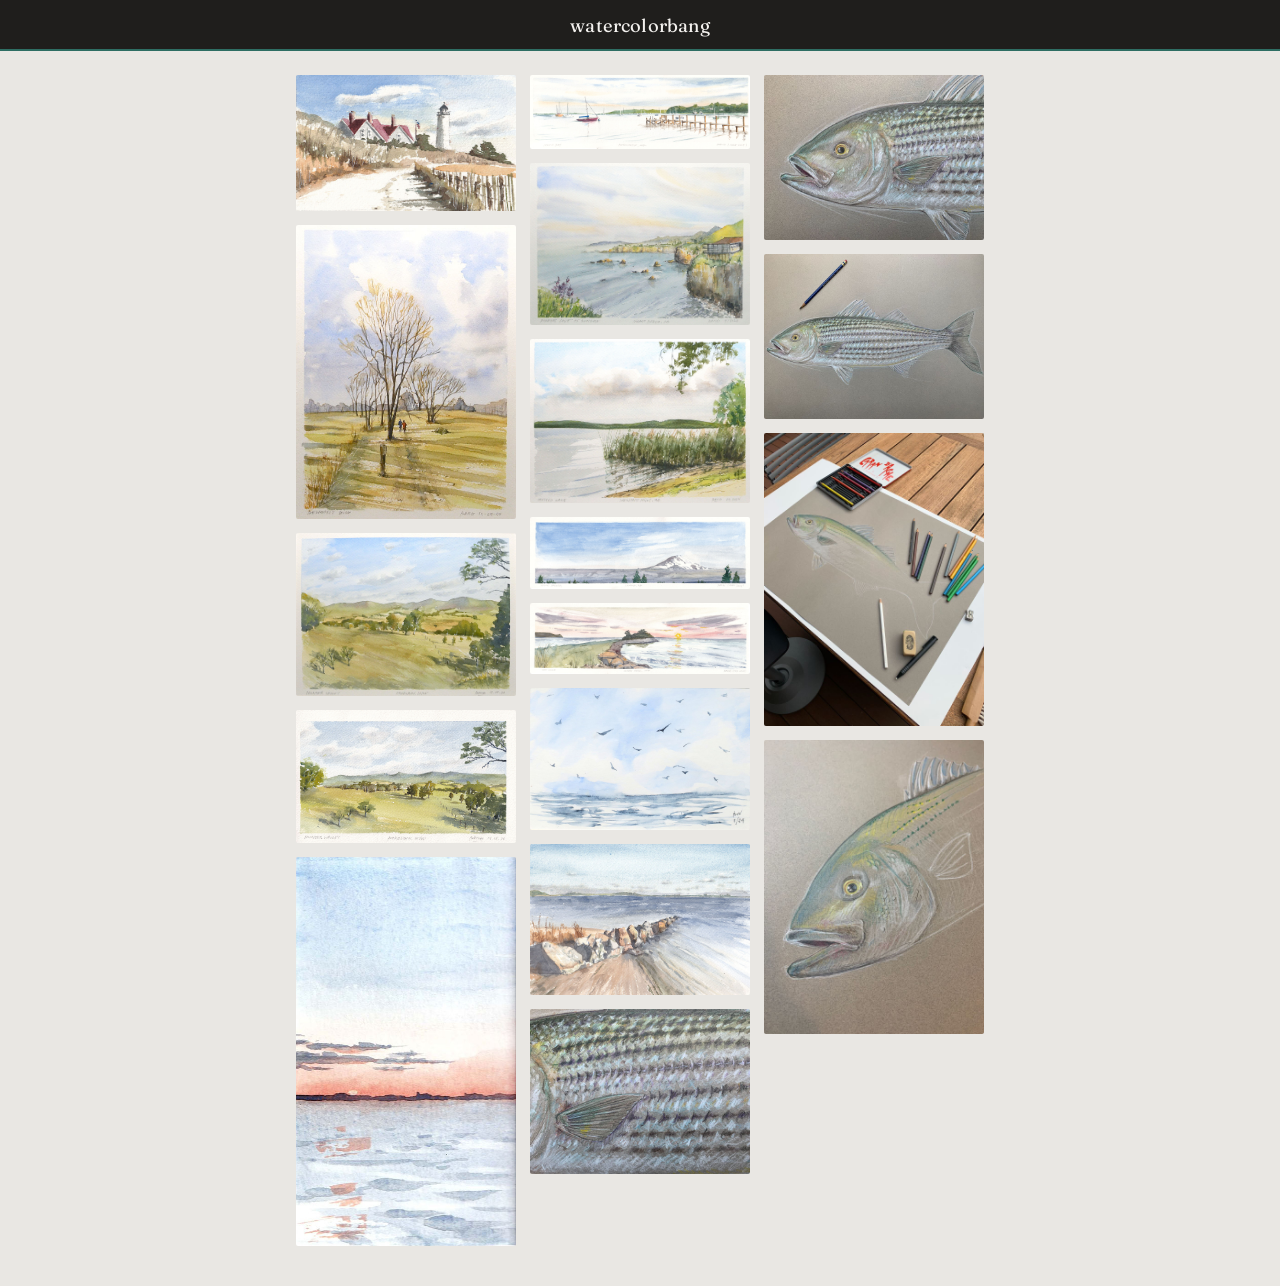
==== index.html @ dc931125 "List uploaded paintings and open them in a modal viewer Adds the 17 uploaded scans to gallery.json (" ====
<!DOCTYPE html>
<html lang="en">
<head>
  <meta charset="UTF-8">
  <meta name="viewport" content="width=device-width, initial-scale=1, viewport-fit=cover">
  <title>watercolorbang</title>
  <link rel="preconnect" href="https://fonts.googleapis.com">
  <link rel="preconnect" href="https://fonts.gstatic.com" crossorigin>
  <link rel="stylesheet" href="https://fonts.googleapis.com/css2?family=Fraunces:opsz,wght@9..144,420&family=Work+Sans:wght@400;500&display=swap">
  <link rel="stylesheet" href="styles.css">
</head>
<body>
  <header class="banner">
    <h1 class="banner__title">watercolorbang</h1>
  </header>

  <main class="content">
    <section class="gallery" aria-label="Paintings">
      <div class="gallery__grid" id="gallery-grid"></div>
      <p class="gallery__empty" id="gallery-empty" hidden>paintings will appear here.</p>
    </section>
  </main>

  <div class="lightbox" id="lightbox" hidden>
    <button class="lightbox__close" id="lightbox-close" aria-label="Close">&times;</button>
    <img class="lightbox__image" id="lightbox-image" alt="">
    <p class="lightbox__caption" id="lightbox-caption"></p>
  </div>

  <script src="gallery.js" defer></script>
</body>
</html>
---- styles.css ----
:root {
  --bg: #e9e7e3;
  --banner-bg: #1f1e1c;
  --text: #1f1e1c;
  --text-inverse: #f3f1ee;
  --muted: #6b6862;
  --accent: #2e6e63;
}

@media (prefers-color-scheme: dark) {
  :root:not([data-theme="light"]) {
    --bg: #201f1d;
    --banner-bg: #2a2926;
    --text: #f3f1ee;
    --text-inverse: #f3f1ee;
    --muted: #a8a39b;
    --accent: #4fa396;
  }
}

:root[data-theme="dark"] {
  --bg: #201f1d;
  --banner-bg: #2a2926;
  --text: #f3f1ee;
  --text-inverse: #f3f1ee;
  --muted: #a8a39b;
  --accent: #4fa396;
}

* {
  box-sizing: border-box;
  margin: 0;
  padding: 0;
}

html, body {
  min-height: 100%;
  background: var(--bg);
  color: var(--text);
  font-family: "Work Sans", -apple-system, BlinkMacSystemFont, sans-serif;
}

.banner {
  background: var(--banner-bg);
  padding: max(env(safe-area-inset-top), 14px) 20px 12px;
  border-bottom: 2px solid var(--accent);
}

.banner__title {
  font-family: "Fraunces", Georgia, serif;
  font-size: 1.15rem;
  font-weight: 420;
  letter-spacing: 0.01em;
  color: var(--text-inverse);
  text-align: center;
  text-wrap: balance;
}

.content {
  padding: 24px 16px 40px;
  max-width: 720px;
  margin: 0 auto;
}

.gallery__grid {
  columns: 2;
  column-gap: 10px;
}

.gallery__figure {
  break-inside: avoid;
  margin: 0 0 10px;
}

.gallery__link {
  display: block;
  width: 100%;
  border: 0;
  padding: 0;
  background: none;
  cursor: zoom-in;
}

.gallery__image {
  display: block;
  width: 100%;
  height: auto;
  border-radius: 2px;
}

.gallery__caption {
  margin-top: 6px;
  font-size: 0.78rem;
  color: var(--muted);
}

.gallery__empty {
  padding: 32px 0;
  font-size: 0.9rem;
  color: var(--muted);
  text-align: center;
}

@media (min-width: 640px) {
  .gallery__grid {
    columns: 3;
    column-gap: 14px;
  }

  .gallery__figure {
    margin-bottom: 14px;
  }
}

.lightbox {
  position: fixed;
  inset: 0;
  z-index: 10;
  display: flex;
  flex-direction: column;
  align-items: center;
  justify-content: center;
  gap: 12px;
  padding: max(env(safe-area-inset-top), 20px) 20px max(env(safe-area-inset-bottom), 20px);
  background: rgba(10, 10, 9, 0.92);
}

.lightbox[hidden] {
  display: none;
}

.lightbox__image {
  display: block;
  max-width: 100%;
  max-height: 80vh;
  border-radius: 2px;
}

.lightbox__caption {
  color: var(--text-inverse);
  font-size: 0.85rem;
  text-align: center;
}

.lightbox__caption[hidden] {
  display: none;
}

.lightbox__close {
  position: absolute;
  top: max(env(safe-area-inset-top), 12px);
  right: 16px;
  width: 40px;
  height: 40px;
  border: 0;
  border-radius: 50%;
  background: rgba(255, 255, 255, 0.12);
  color: var(--text-inverse);
  font-size: 1.6rem;
  line-height: 1;
  cursor: pointer;
}

.lightbox__close:focus-visible,
.gallery__link:focus-visible {
  outline: 2px solid var(--accent);
  outline-offset: 2px;
}
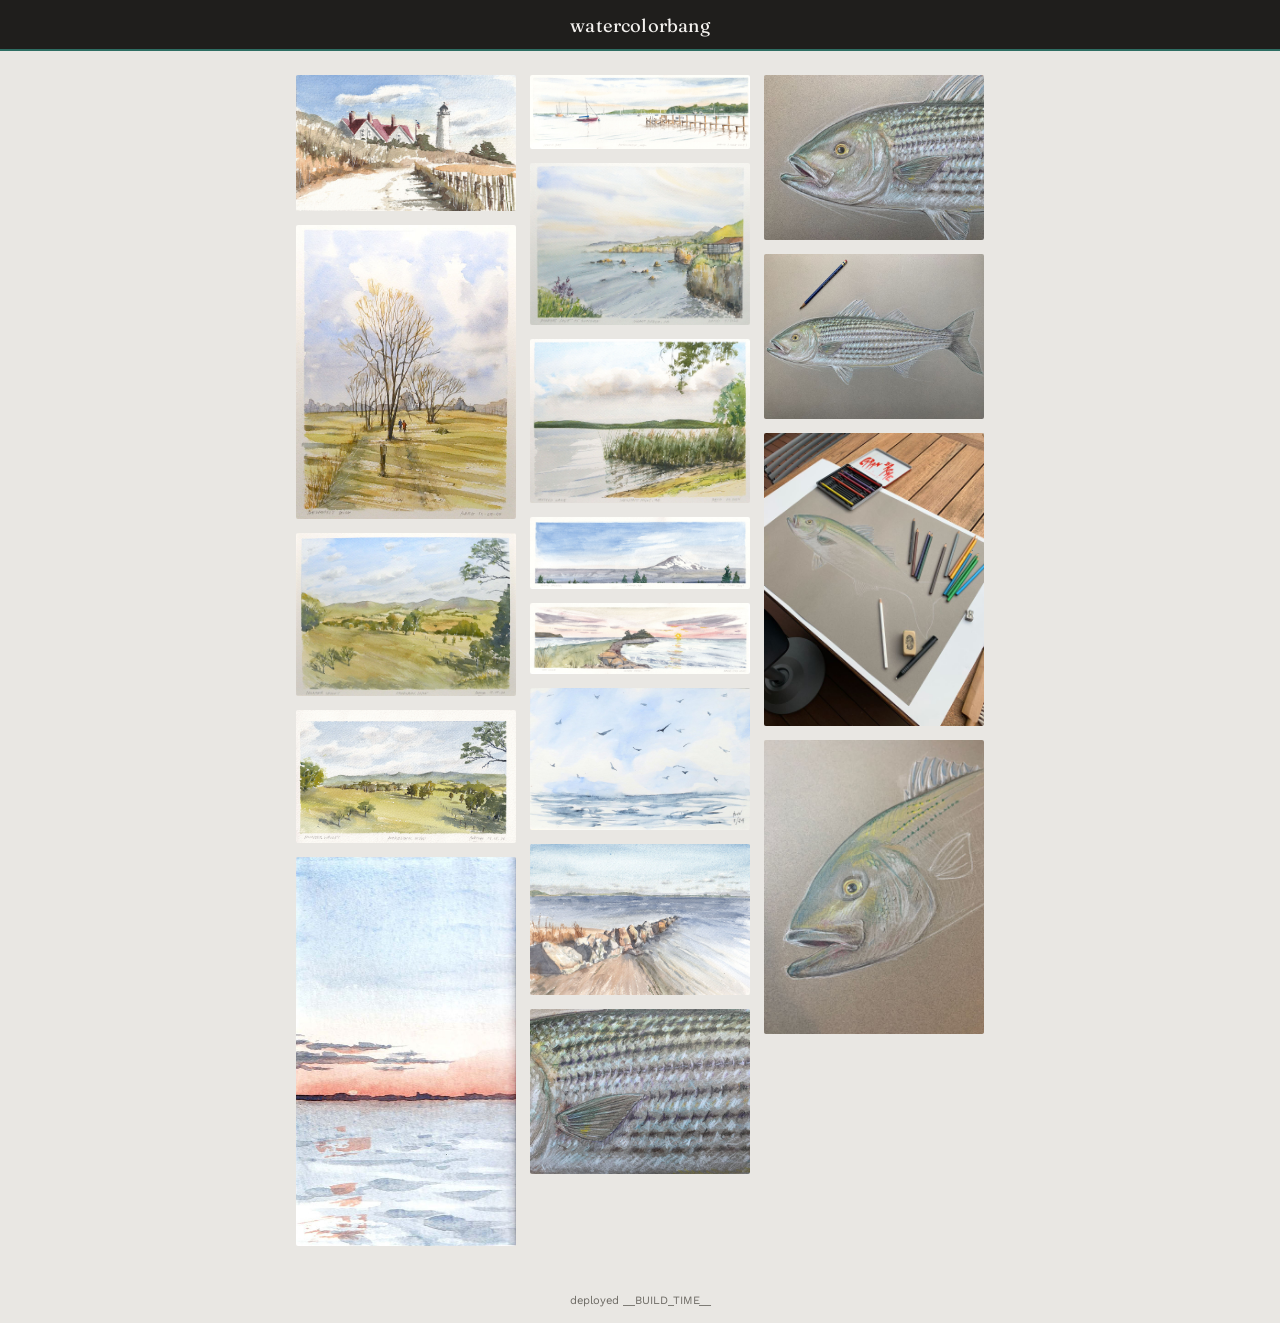
==== commit fda216a1: "Show the deploy timestamp in the page footer The GitHub Actions workflow now stamps the real build t" ====
--- a/index.html
+++ b/index.html
@@ -2,7 +2,7 @@
 <html lang="en">
 <head>
   <meta charset="UTF-8">
-  <meta name="viewport" content="width=device-width, initial-scale=1, viewport-fit=cover">
+  <meta name="viewport" content="width=device-width, initial-scale=1, maximum-scale=1, user-scalable=no, viewport-fit=cover">
   <title>watercolorbang</title>
   <link rel="preconnect" href="https://fonts.googleapis.com">
   <link rel="preconnect" href="https://fonts.gstatic.com" crossorigin>
@@ -21,9 +21,13 @@
     </section>
   </main>
 
+  <footer class="footer">deployed __BUILD_TIME__</footer>
+
   <div class="lightbox" id="lightbox" hidden>
     <button class="lightbox__close" id="lightbox-close" aria-label="Close">&times;</button>
-    <img class="lightbox__image" id="lightbox-image" alt="">
+    <div class="lightbox__stage" id="lightbox-stage">
+      <img class="lightbox__image" id="lightbox-image" alt="">
+    </div>
     <p class="lightbox__caption" id="lightbox-caption"></p>
   </div>
 
--- a/styles.css
+++ b/styles.css
@@ -101,6 +101,13 @@
   text-align: center;
 }
 
+.footer {
+  padding: 8px 16px max(env(safe-area-inset-bottom), 16px);
+  font-size: 0.7rem;
+  color: var(--muted);
+  text-align: center;
+}
+
 @media (min-width: 640px) {
   .gallery__grid {
     columns: 3;
@@ -129,15 +136,28 @@
   display: none;
 }
 
+.lightbox__stage {
+  flex: 1;
+  min-height: 0;
+  width: 100%;
+  display: flex;
+  align-items: center;
+  justify-content: center;
+  overflow: hidden;
+  touch-action: none;
+}
+
 .lightbox__image {
   display: block;
   max-width: 100%;
-  max-height: 80vh;
+  max-height: 100%;
   border-radius: 2px;
+  transform-origin: center;
+  touch-action: none;
 }
 
 .lightbox__caption {
-  color: var(--text-inverse);
+  color: #ffffff;
   font-size: 0.85rem;
   text-align: center;
 }
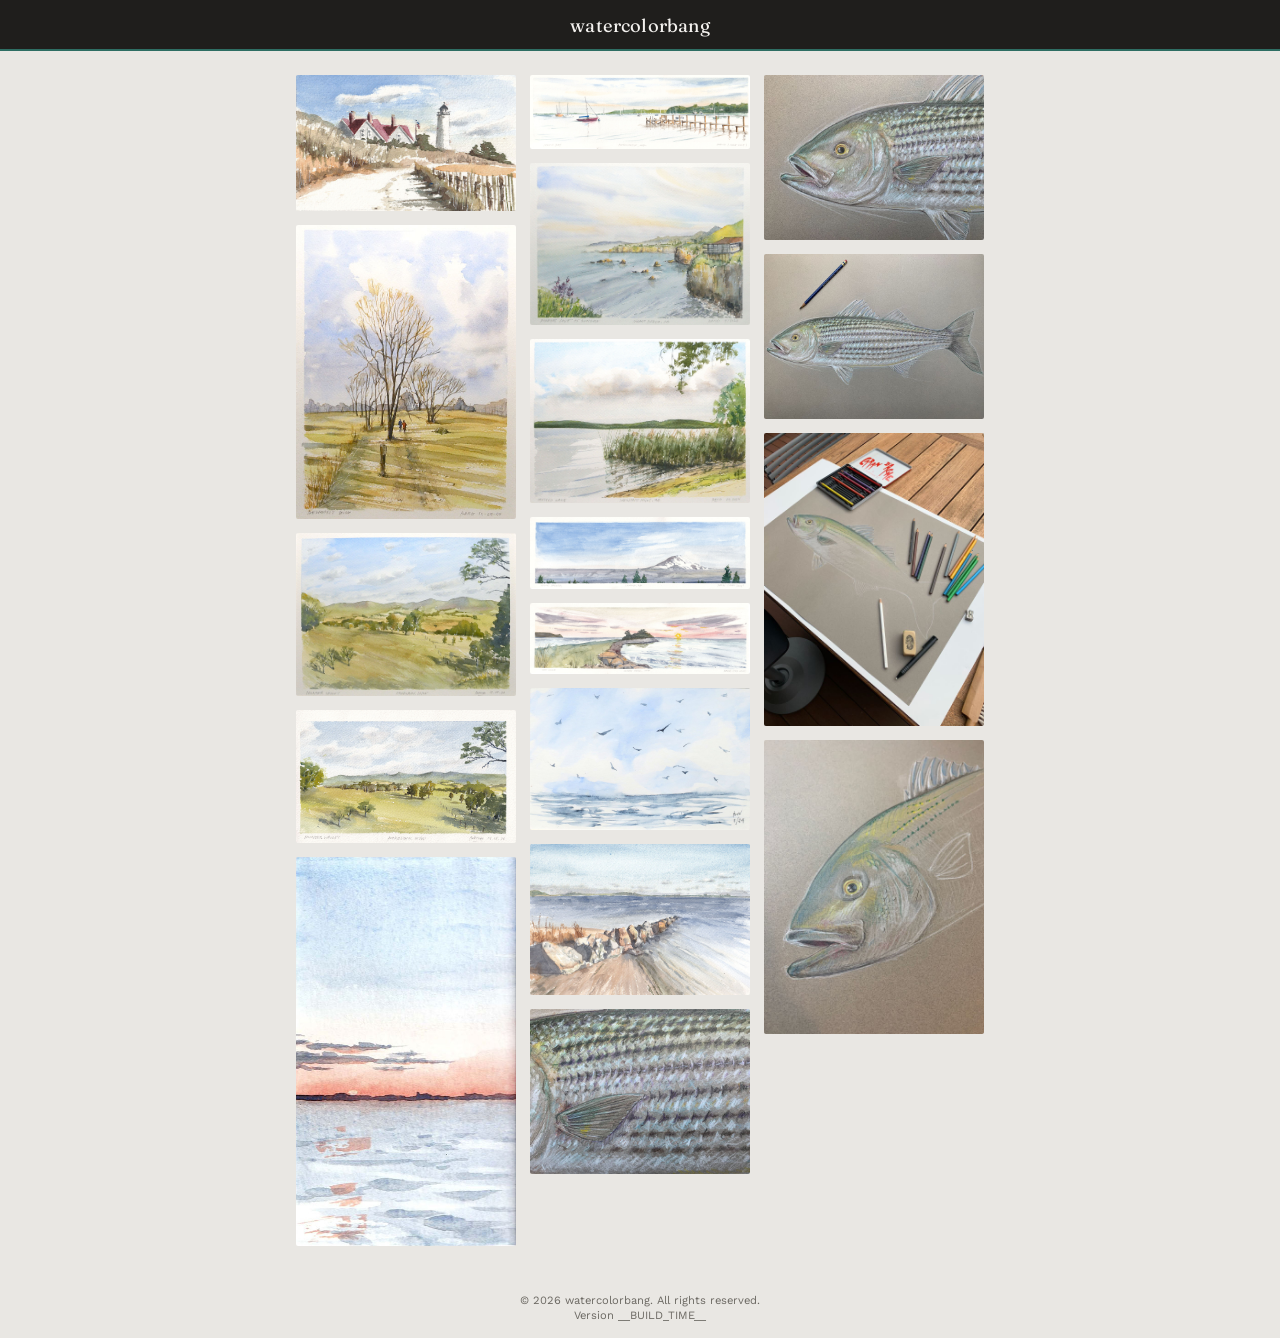
==== commit 8b034889: "Add copyright line and rename footer to Version Co-Authored-By: Claude Sonnet 5 <noreply@anthropic.c" ====
--- a/index.html
+++ b/index.html
@@ -21,7 +21,10 @@
     </section>
   </main>
 
-  <footer class="footer">deployed __BUILD_TIME__</footer>
+  <footer class="footer">
+    <p class="footer__copyright">&copy; 2026 watercolorbang. All rights reserved.</p>
+    <p class="footer__version">Version __BUILD_TIME__</p>
+  </footer>
 
   <div class="lightbox" id="lightbox" hidden>
     <button class="lightbox__close" id="lightbox-close" aria-label="Close">&times;</button>
--- a/styles.css
+++ b/styles.css
@@ -103,9 +103,16 @@
 
 .footer {
   padding: 8px 16px max(env(safe-area-inset-bottom), 16px);
-  font-size: 0.7rem;
   color: var(--muted);
   text-align: center;
+}
+
+.footer p {
+  font-size: 0.7rem;
+}
+
+.footer__copyright {
+  margin-bottom: 2px;
 }
 
 @media (min-width: 640px) {
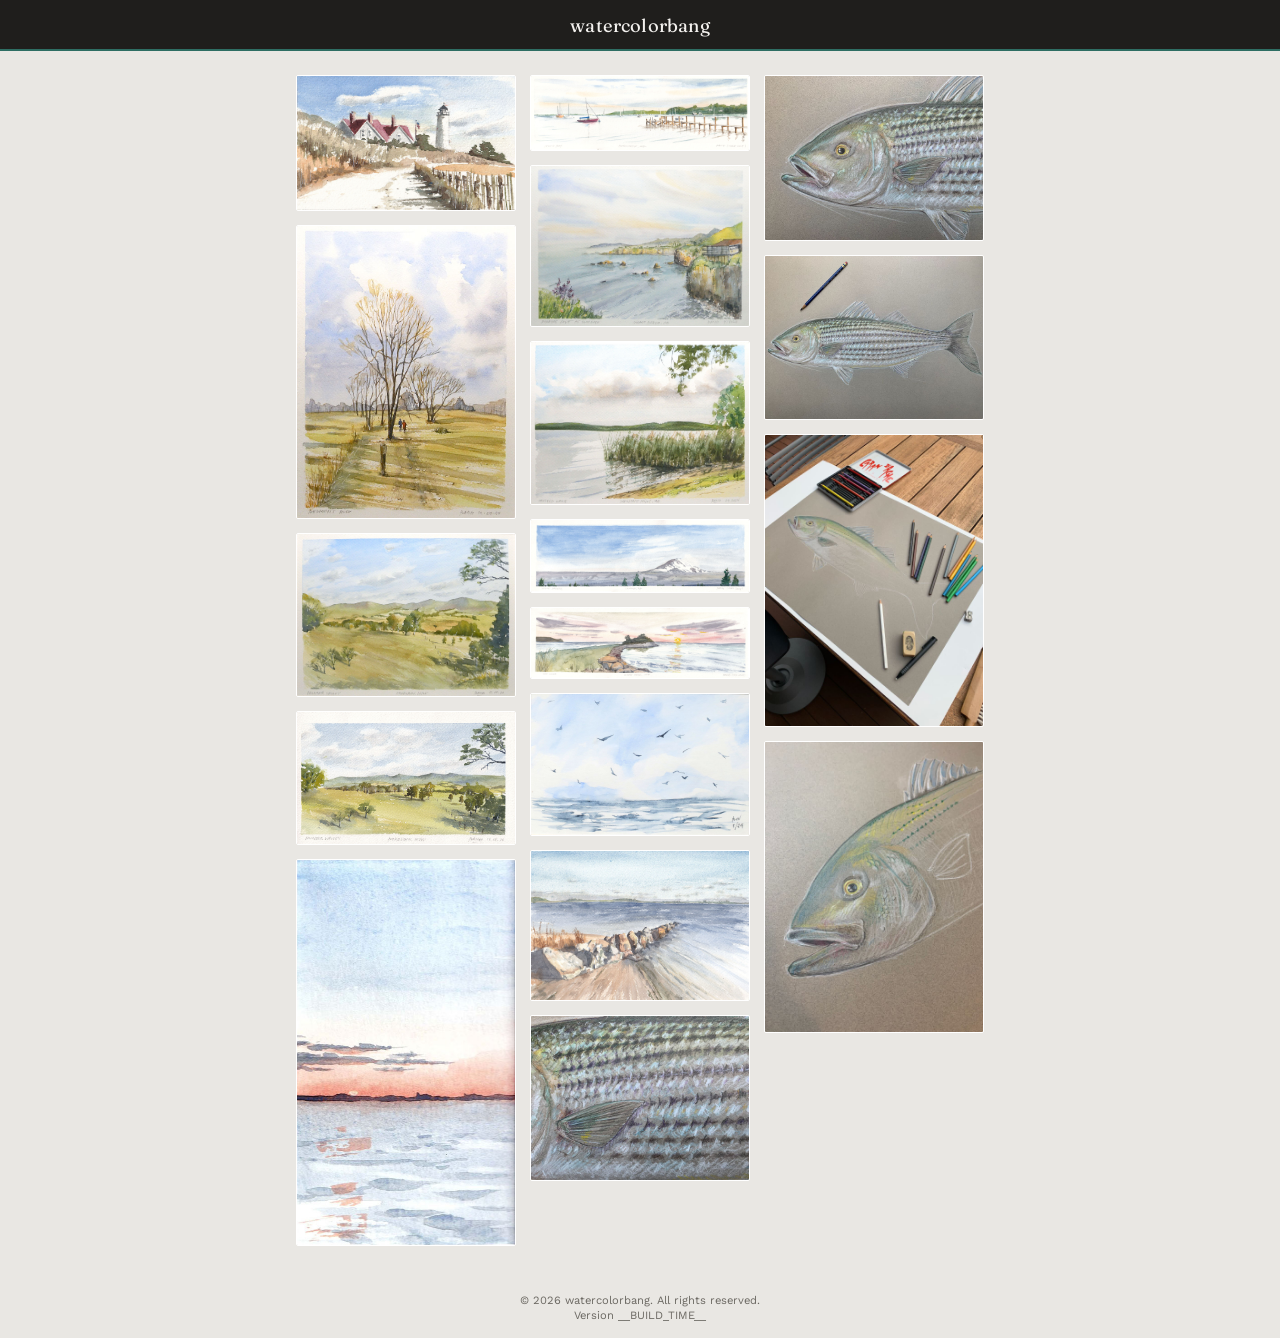
==== commit 4fd74752: "Add desktop interactions to the lightbox Touch gestures (swipe, pinch, drag-to-pan) had no equivalen" ====
--- a/index.html
+++ b/index.html
@@ -28,6 +28,8 @@
 
   <div class="lightbox" id="lightbox" hidden>
     <button class="lightbox__close" id="lightbox-close" aria-label="Close">&times;</button>
+    <button class="lightbox__nav lightbox__nav--prev" id="lightbox-prev" aria-label="Previous painting">&#8249;</button>
+    <button class="lightbox__nav lightbox__nav--next" id="lightbox-next" aria-label="Next painting">&#8250;</button>
     <div class="lightbox__stage" id="lightbox-stage">
       <img class="lightbox__image" id="lightbox-image" alt="">
     </div>
--- a/styles.css
+++ b/styles.css
@@ -85,6 +85,7 @@
   display: block;
   width: 100%;
   height: auto;
+  border: 1px solid #ffffff;
   border-radius: 2px;
 }
 
@@ -158,9 +159,20 @@
   display: block;
   max-width: 100%;
   max-height: 100%;
+  border: 1px solid #ffffff;
   border-radius: 2px;
   transform-origin: center;
   touch-action: none;
+  cursor: default;
+  user-select: none;
+}
+
+.lightbox__image--zoomed {
+  cursor: grab;
+}
+
+.lightbox__image--panning {
+  cursor: grabbing;
 }
 
 .lightbox__caption {
@@ -188,7 +200,31 @@
   cursor: pointer;
 }
 
+.lightbox__nav {
+  position: absolute;
+  top: 50%;
+  transform: translateY(-50%);
+  width: 44px;
+  height: 44px;
+  border: 0;
+  border-radius: 50%;
+  background: rgba(255, 255, 255, 0.12);
+  color: var(--text-inverse);
+  font-size: 1.8rem;
+  line-height: 1;
+  cursor: pointer;
+}
+
+.lightbox__nav--prev {
+  left: 12px;
+}
+
+.lightbox__nav--next {
+  right: 12px;
+}
+
 .lightbox__close:focus-visible,
+.lightbox__nav:focus-visible,
 .gallery__link:focus-visible {
   outline: 2px solid var(--accent);
   outline-offset: 2px;
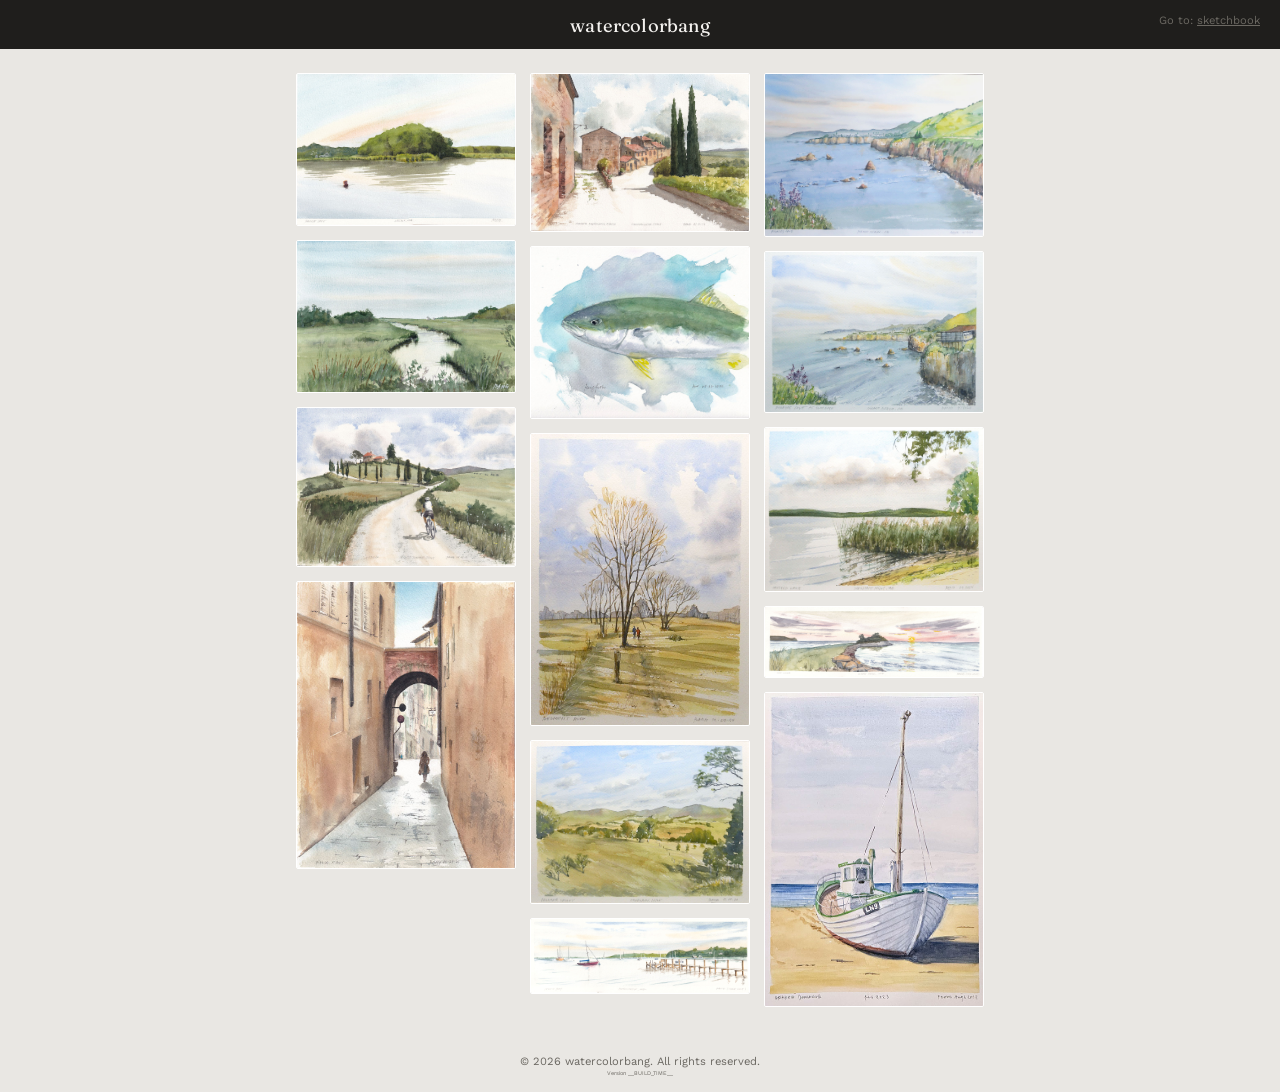
==== commit 929d7aae: "Restyle nav link, shrink version text, populate sketchbook - Nav link moved to the banner's upper ri" ====
--- a/index.html
+++ b/index.html
@@ -7,11 +7,14 @@
   <link rel="preconnect" href="https://fonts.googleapis.com">
   <link rel="preconnect" href="https://fonts.gstatic.com" crossorigin>
   <link rel="stylesheet" href="https://fonts.googleapis.com/css2?family=Fraunces:opsz,wght@9..144,420&family=Work+Sans:wght@400;500&display=swap">
-  <link rel="stylesheet" href="styles.css">
+  <link rel="stylesheet" href="styles.css?v=__CACHE_BUST__">
 </head>
 <body>
   <header class="banner">
     <h1 class="banner__title">watercolorbang</h1>
+    <nav class="banner__nav">
+      Go to: <a href="sketchbook.html">sketchbook</a>
+    </nav>
   </header>
 
   <main class="content">
@@ -36,6 +39,6 @@
     <p class="lightbox__caption" id="lightbox-caption"></p>
   </div>
 
-  <script src="gallery.js" defer></script>
+  <script src="gallery.js?v=__CACHE_BUST__" data-source="gallery.json" defer></script>
 </body>
 </html>
--- a/styles.css
+++ b/styles.css
@@ -41,9 +41,9 @@
 }
 
 .banner {
+  position: relative;
   background: var(--banner-bg);
   padding: max(env(safe-area-inset-top), 14px) 20px 12px;
-  border-bottom: 2px solid var(--accent);
 }
 
 .banner__title {
@@ -54,6 +54,24 @@
   color: var(--text-inverse);
   text-align: center;
   text-wrap: balance;
+}
+
+.banner__nav {
+  position: absolute;
+  top: max(env(safe-area-inset-top), 14px);
+  right: 20px;
+  font-size: 0.7rem;
+  color: var(--muted);
+}
+
+.banner__nav a {
+  color: var(--muted);
+  text-decoration: underline;
+}
+
+.banner__nav a:hover,
+.banner__nav a:focus-visible {
+  color: var(--text-inverse);
 }
 
 .content {
@@ -114,6 +132,10 @@
 
 .footer__copyright {
   margin-bottom: 2px;
+}
+
+.footer .footer__version {
+  font-size: 0.35rem;
 }
 
 @media (min-width: 640px) {
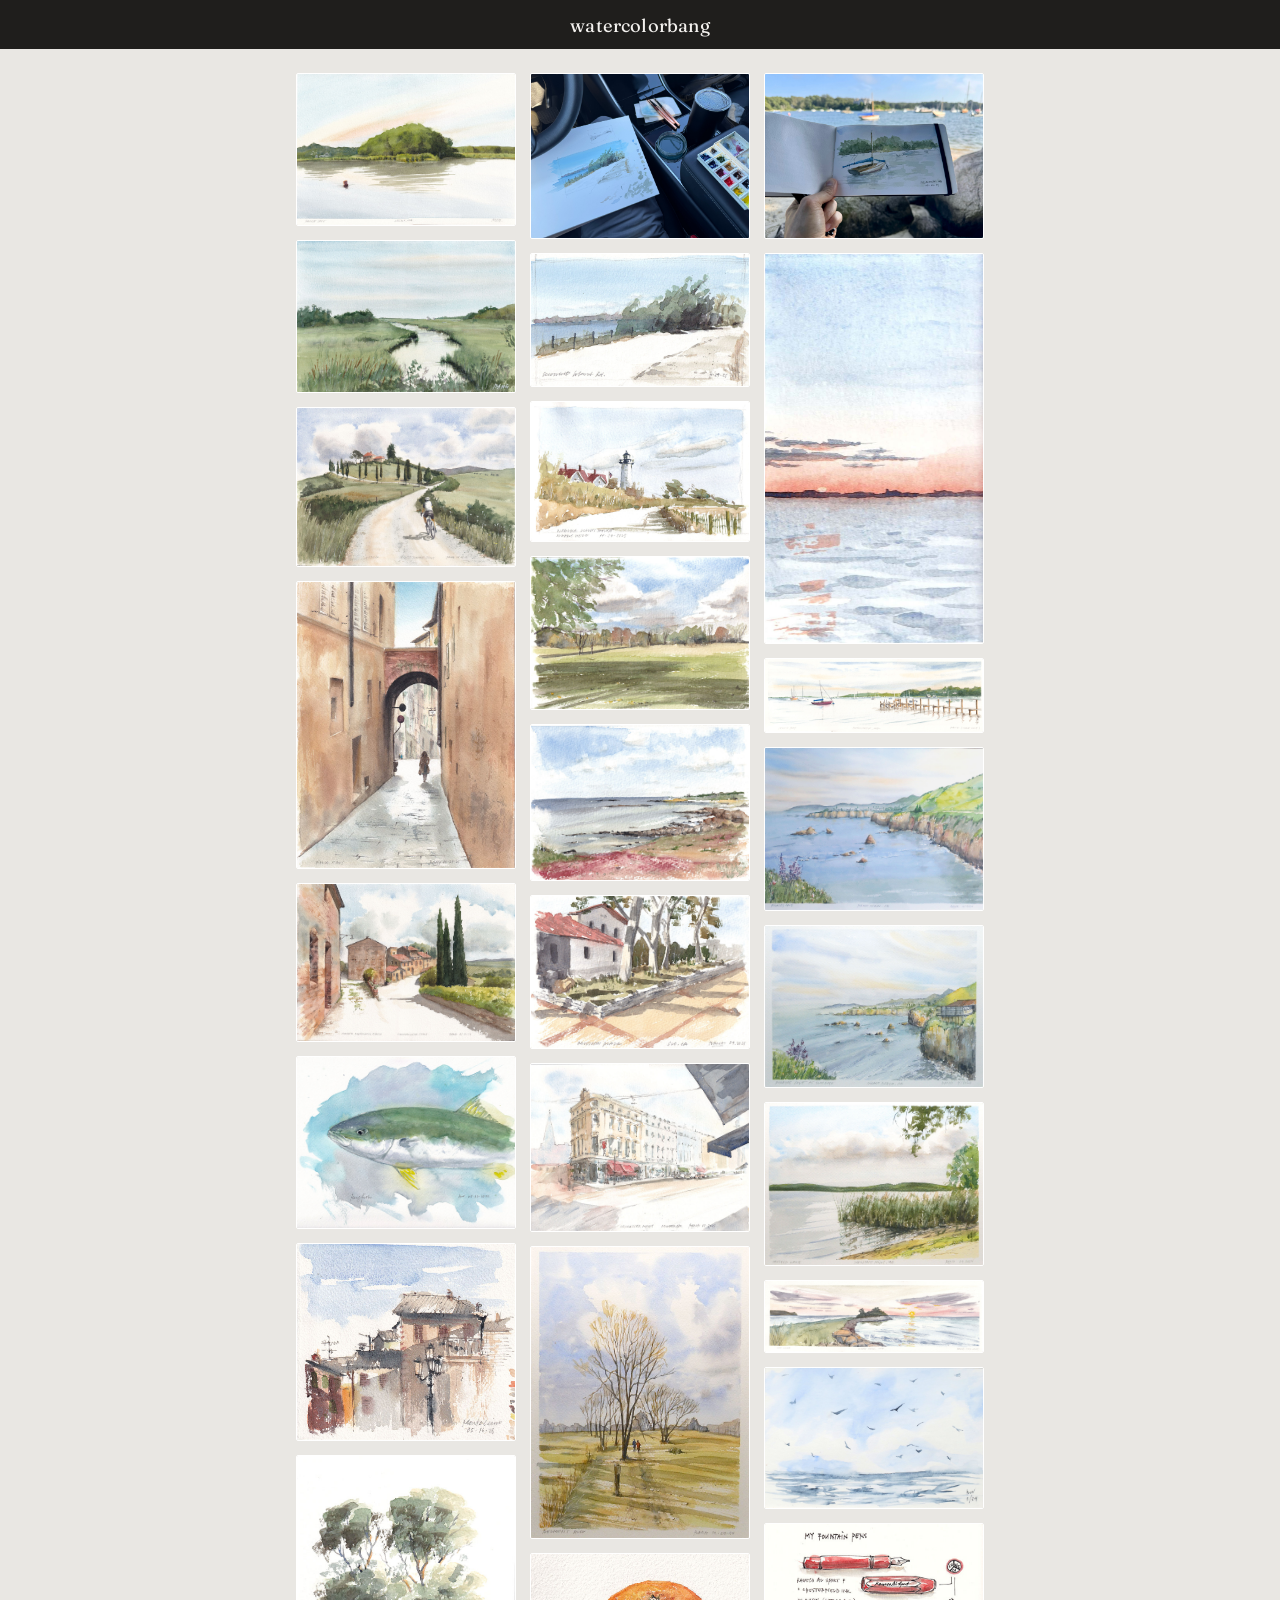
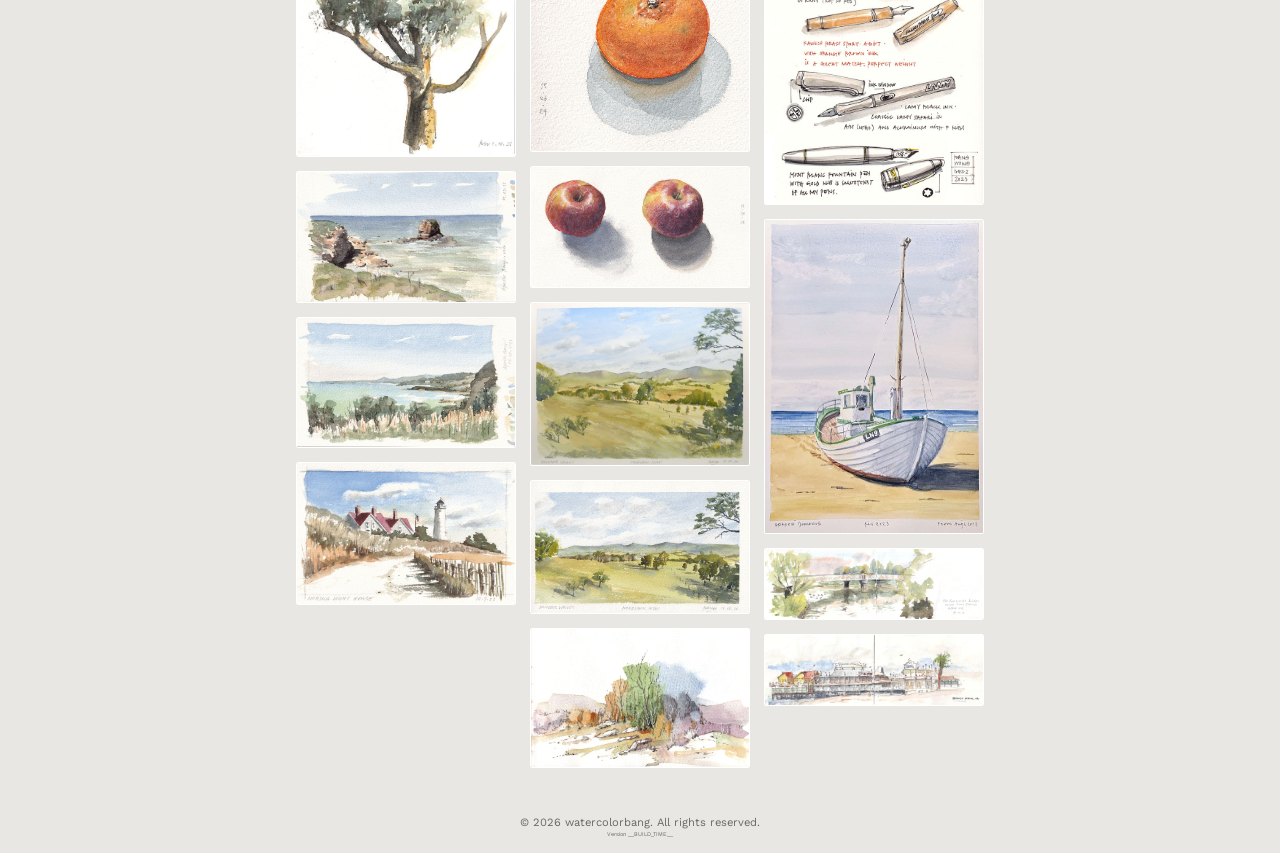
==== commit 8603fea3: "Merge sketches back into the single gallery The paintings/sketches split was more confusing than use" ====
--- a/index.html
+++ b/index.html
@@ -12,9 +12,6 @@
 <body>
   <header class="banner">
     <h1 class="banner__title">watercolorbang</h1>
-    <nav class="banner__nav">
-      Go to: <a href="sketchbook.html">sketchbook</a>
-    </nav>
   </header>
 
   <main class="content">
@@ -39,6 +36,6 @@
     <p class="lightbox__caption" id="lightbox-caption"></p>
   </div>
 
-  <script src="gallery.js?v=__CACHE_BUST__" data-source="gallery.json" defer></script>
+  <script src="gallery.js?v=__CACHE_BUST__" defer></script>
 </body>
 </html>
--- a/styles.css
+++ b/styles.css
@@ -41,7 +41,6 @@
 }
 
 .banner {
-  position: relative;
   background: var(--banner-bg);
   padding: max(env(safe-area-inset-top), 14px) 20px 12px;
 }
@@ -54,24 +53,6 @@
   color: var(--text-inverse);
   text-align: center;
   text-wrap: balance;
-}
-
-.banner__nav {
-  position: absolute;
-  top: max(env(safe-area-inset-top), 14px);
-  right: 20px;
-  font-size: 0.7rem;
-  color: var(--muted);
-}
-
-.banner__nav a {
-  color: var(--muted);
-  text-decoration: underline;
-}
-
-.banner__nav a:hover,
-.banner__nav a:focus-visible {
-  color: var(--text-inverse);
 }
 
 .content {
